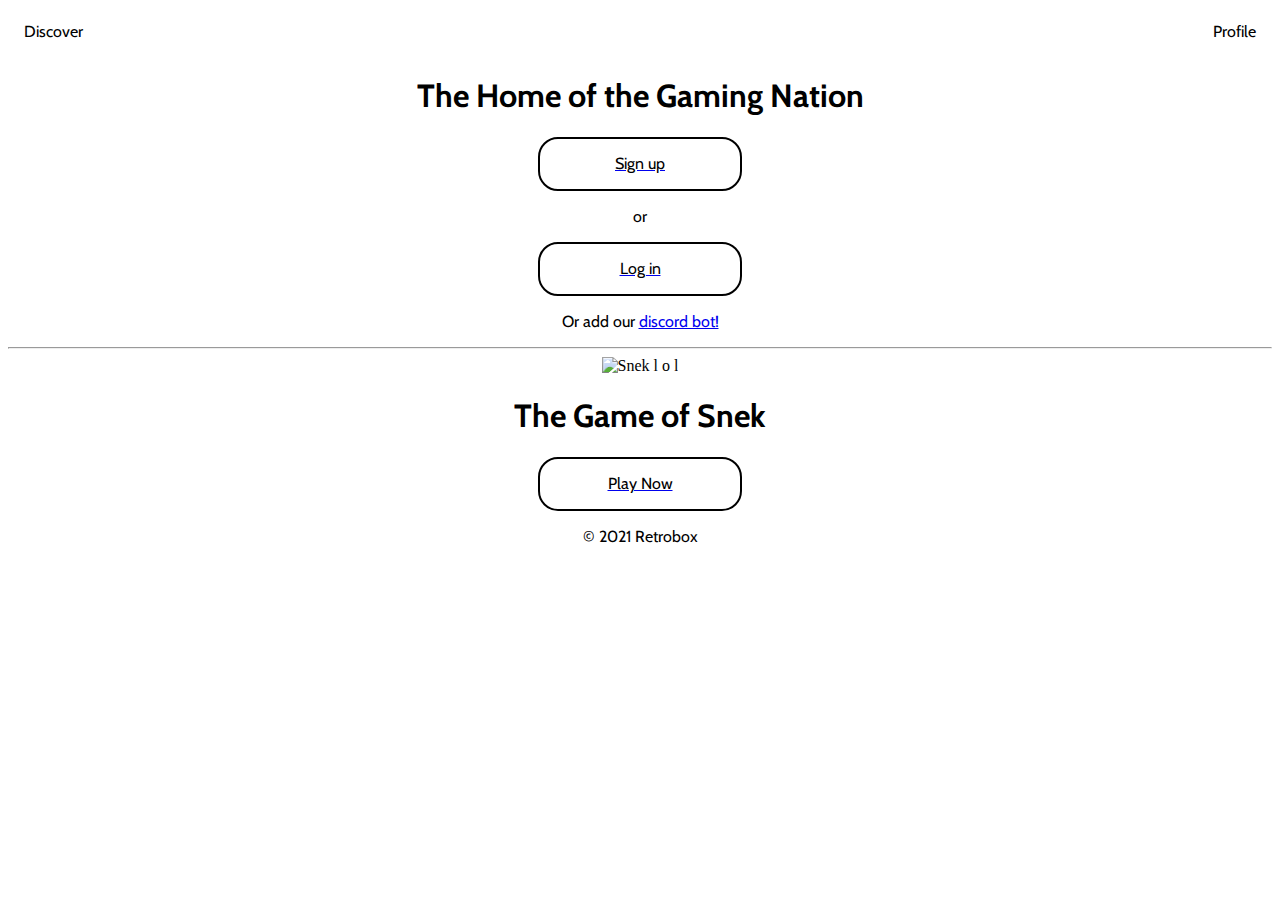
==== index.html @ a648de72 "Update index.html" ====
<!DOCTYPE html>
<html>
  <head>
    <link rel="preconnect" href="https://fonts.gstatic.com">
<link href="https://fonts.googleapis.com/css2?family=Cabin&display=swap" rel="stylesheet">
    <meta charset="utf-8">
    <meta name="viewport" content="width=device-width">
    <title>Retrobox Gaming</title>
    <link href="style.css" rel="stylesheet" type="text/css" />
  </head>
  <body>
    <script src="script.js"></script>
    <center>
     <style>
body {
  background-image: url('https://art.ngfiles.com/images/653000/653687_arzonaut_background-2.png?f1540196471');
  background-repeat: no-repeat;
  background-attachment: fixed;
  background-size: cover;
}
</style>
    <ul>
  <li><a href="/index.html">Discover</a></li>
  <li><a href="other/comingsoon.html"></a></li>
  <li style="float:right"><a class="active" href="other/comingsoon.html">Profile</a></li>
</ul>
<h1>The Home of the Gaming Nation</h1>
<a href="/index.html" target="_self"><div class="custom-btn">Sign up</div></a>
      <p>or</p>
<a href="/index.html" target="_self"><div class="custom-btn">Log in</div></a>
 <p>Or add our <a href="https://discord.com/api/oauth2/authorize?client_id=850700507064172605&permissions=0&scope=bot">discord bot!</a>
   <hr>
 <img src="https://i.pinimg.com/originals/d4/aa/32/d4aa32caae17585870520accda5f9865.jpg" alt="Snek l o l" style="width:200px;height:200x;"></a>
    <h1>The Game of Snek</h1>
    <a href="/exclusive.html" target="_self"><div class="custom-btn">Play Now</div></a>
    </hr>
<footer> <p>© 2021 Retrobox</p> </footer>
</center>
  </body>
</html>
---- style.css ----
.custom-btn {
   margin: 0;
  padding: 0;
	background-color: white;
  border: 2px solid black;
	border-radius: 20px;
  height: 50px;
	width: 200px;
  display: flex;
	align-items: center;
	justify-content: center;
  color: black;

}
a {
  font-family: Cabin;
}
h2 {
  font-family: Cabin;
}
p {
  font-family: Cabin;
}
h1 {
  font-family: Cabin;
}
ul {
  list-style-type: none;
  margin: 0;
  padding: 0;
}
ul {
  list-style-type: none;
  margin: 0;
  padding: 0;
  overflow: hidden;
  background-color: white;
}

li {
  float: left;
}

li a {
  display: block;
  color: black;
  text-align: center;
  padding: 14px 16px;
  text-decoration: none;
}

/* Change the link color to #111 (black) on hover */
li a:hover {
  background-color: whitesmoke;
}
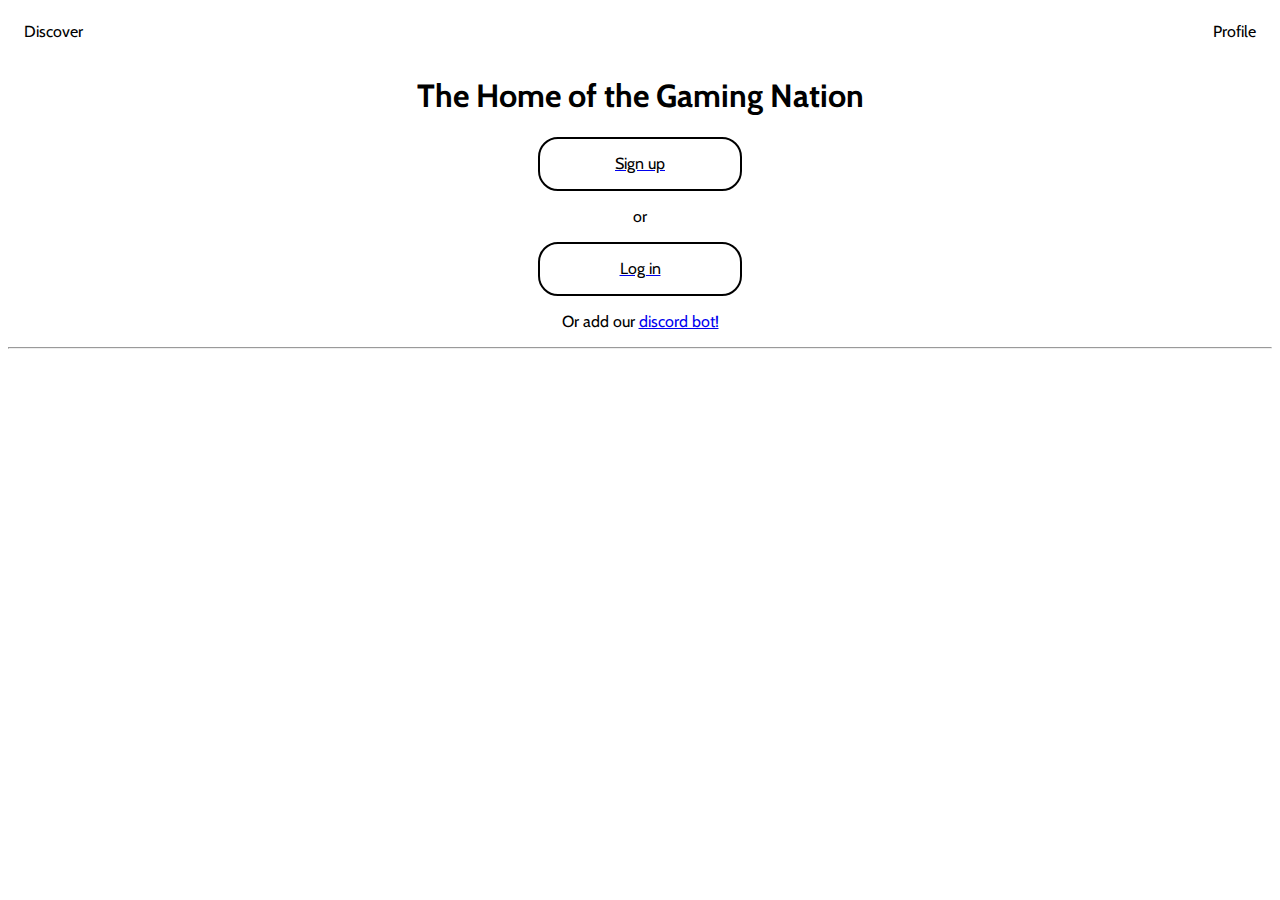
==== commit ead1f720: "Update index.html" ====
--- a/index.html
+++ b/index.html
@@ -30,7 +30,9 @@
 <a href="/index.html" target="_self"><div class="custom-btn">Log in</div></a>
  <p>Or add our <a href="https://discord.com/api/oauth2/authorize?client_id=850700507064172605&permissions=0&scope=bot">discord bot!</a>
    <hr>
- <img src="https://i.pinimg.com/originals/d4/aa/32/d4aa32caae17585870520accda5f9865.jpg" alt="Snek l o l" style="width:200px;height:200x;"></a>
+      <div class="float">
+  <img src='https://images-wixmp-ed30a86b8c4ca887773594c2.wixmp.com/f/7536a59d-14a6-4e93-a303-5891d1093bc0/dauy481-0ab7a6aa-836d-42a5-87cb-26ed1b9310d8.png?token=eyJ0eXAiOiJKV1QiLCJhbGciOiJIUzI1NiJ9.[base64].BX6IzT0U6qT-Y-bmO3lgmTZuMhBxanIU8l4qeR0YoJw>
+</div>
     <h1>The Game of Snek</h1>
     <a href="/exclusive.html" target="_self"><div class="custom-btn">Play Now</div></a>
     </hr>
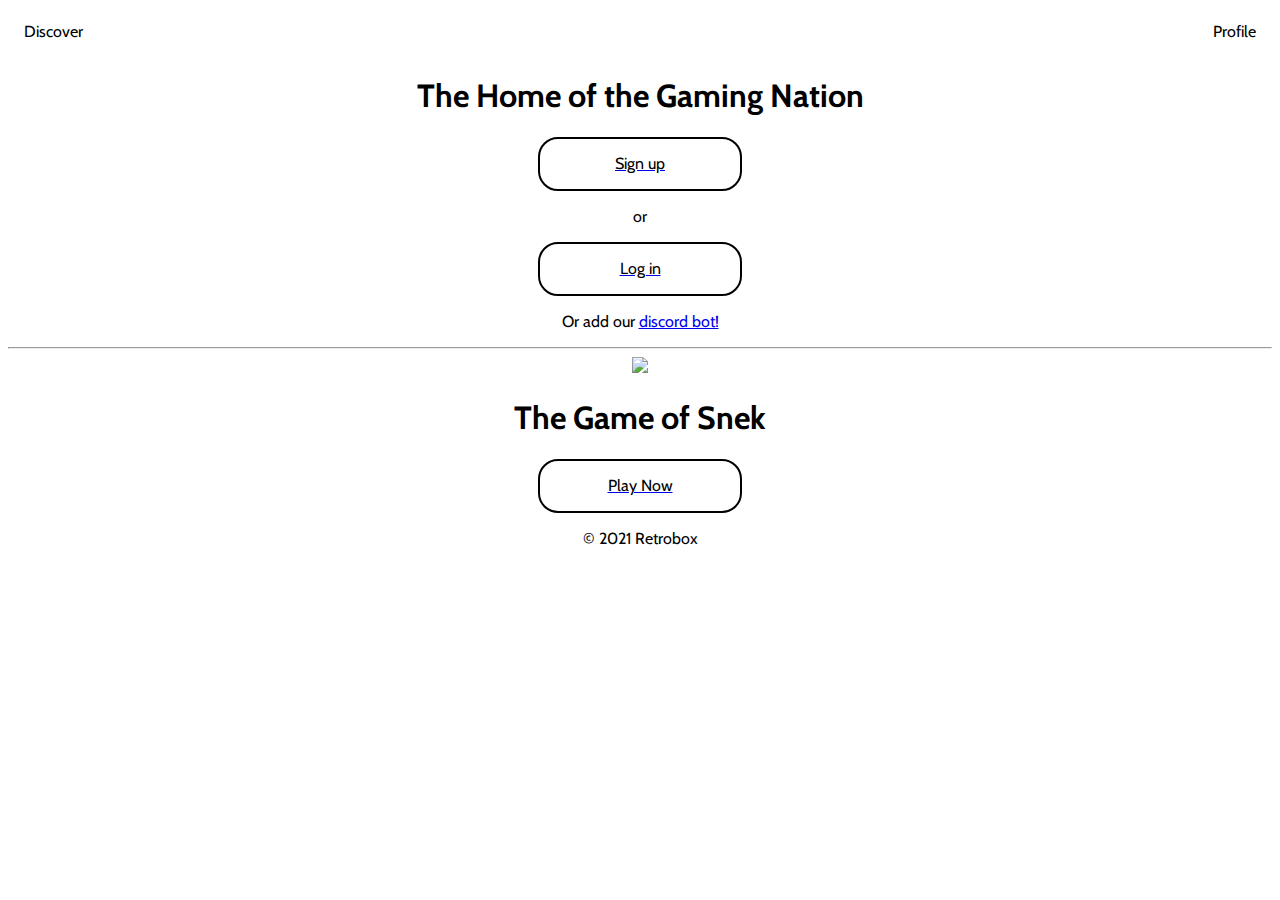
==== commit 58e26a14: "Update index.html" ====
--- a/index.html
+++ b/index.html
@@ -31,7 +31,7 @@
  <p>Or add our <a href="https://discord.com/api/oauth2/authorize?client_id=850700507064172605&permissions=0&scope=bot">discord bot!</a>
    <hr>
       <div class="float">
-  <img src='https://images-wixmp-ed30a86b8c4ca887773594c2.wixmp.com/f/7536a59d-14a6-4e93-a303-5891d1093bc0/dauy481-0ab7a6aa-836d-42a5-87cb-26ed1b9310d8.png?token=eyJ0eXAiOiJKV1QiLCJhbGciOiJIUzI1NiJ9.[base64].BX6IzT0U6qT-Y-bmO3lgmTZuMhBxanIU8l4qeR0YoJw>
+  <img src='https://images-wixmp-ed30a86b8c4ca887773594c2.wixmp.com/f/7536a59d-14a6-4e93-a303-5891d1093bc0/dauy481-0ab7a6aa-836d-42a5-87cb-26ed1b9310d8.png?token=eyJ0eXAiOiJKV1QiLCJhbGciOiJIUzI1NiJ9.[base64].BX6IzT0U6qT-Y-bmO3lgmTZuMhBxanIU8l4qeR0YoJw'>
 </div>
     <h1>The Game of Snek</h1>
     <a href="/exclusive.html" target="_self"><div class="custom-btn">Play Now</div></a>
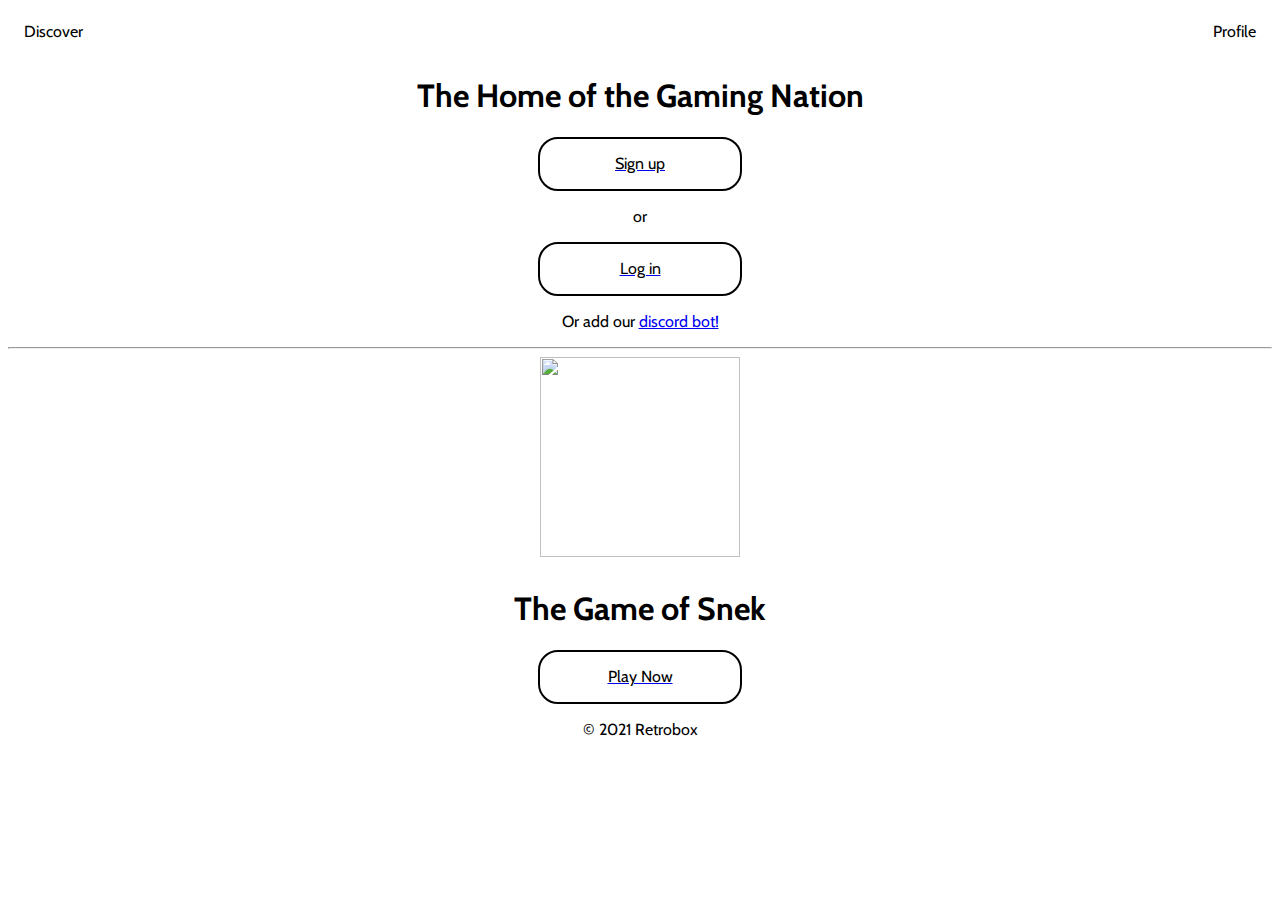
==== commit de6c3144: "Update index.html" ====
--- a/index.html
+++ b/index.html
@@ -31,8 +31,22 @@
  <p>Or add our <a href="https://discord.com/api/oauth2/authorize?client_id=850700507064172605&permissions=0&scope=bot">discord bot!</a>
    <hr>
       <div class="float">
-  <img src='https://images-wixmp-ed30a86b8c4ca887773594c2.wixmp.com/f/7536a59d-14a6-4e93-a303-5891d1093bc0/dauy481-0ab7a6aa-836d-42a5-87cb-26ed1b9310d8.png?token=eyJ0eXAiOiJKV1QiLCJhbGciOiJIUzI1NiJ9.[base64].BX6IzT0U6qT-Y-bmO3lgmTZuMhBxanIU8l4qeR0YoJw'>
+  <img src='https://images-wixmp-ed30a86b8c4ca887773594c2.wixmp.com/f/7536a59d-14a6-4e93-a303-5891d1093bc0/dauy481-0ab7a6aa-836d-42a5-87cb-26ed1b9310d8.png?token=eyJ0eXAiOiJKV1QiLCJhbGciOiJIUzI1NiJ9.[base64].BX6IzT0U6qT-Y-bmO3lgmTZuMhBxanIU8l4qeR0YoJw'
+       style="width:200px;height:200px;">
 </div>
+      <style>
+  @keyframes float {
+    0% { transform: translatey(0px); }
+    50% { transform: translatey(-10px); }
+    100% { transform: translatey(0px); }
+}
+.float {
+    font-size: 3em;
+    overflow: hidden;
+    transform: translatey(0px);
+    animation: float 3s ease-in-out infinite;
+}
+</style>
     <h1>The Game of Snek</h1>
     <a href="/exclusive.html" target="_self"><div class="custom-btn">Play Now</div></a>
     </hr>
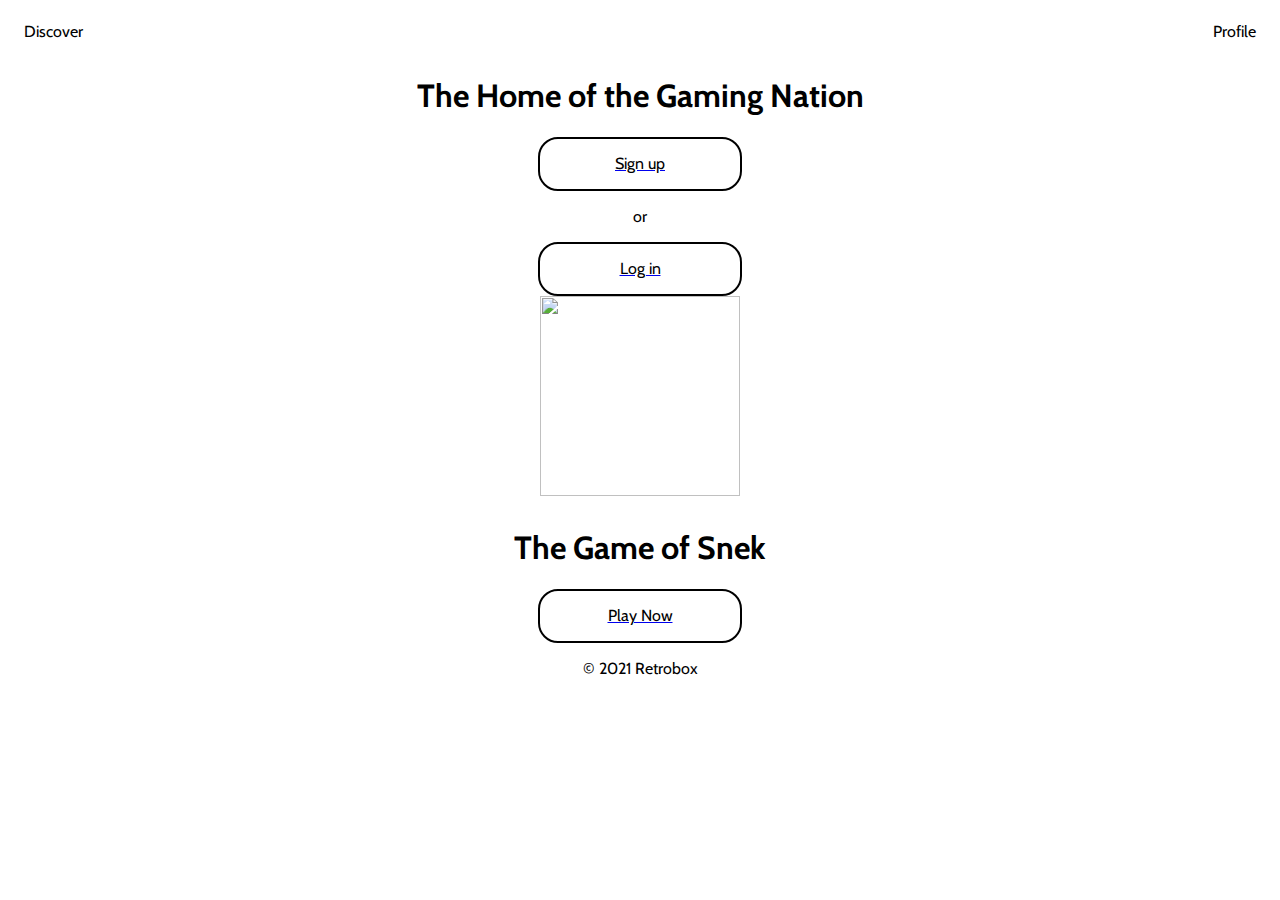
==== commit 7877b900: "Update index.html" ====
--- a/index.html
+++ b/index.html
@@ -28,8 +28,6 @@
 <a href="/index.html" target="_self"><div class="custom-btn">Sign up</div></a>
       <p>or</p>
 <a href="/index.html" target="_self"><div class="custom-btn">Log in</div></a>
- <p>Or add our <a href="https://discord.com/api/oauth2/authorize?client_id=850700507064172605&permissions=0&scope=bot">discord bot!</a>
-   <hr>
       <div class="float">
   <img src='https://images-wixmp-ed30a86b8c4ca887773594c2.wixmp.com/f/7536a59d-14a6-4e93-a303-5891d1093bc0/dauy481-0ab7a6aa-836d-42a5-87cb-26ed1b9310d8.png?token=eyJ0eXAiOiJKV1QiLCJhbGciOiJIUzI1NiJ9.[base64].BX6IzT0U6qT-Y-bmO3lgmTZuMhBxanIU8l4qeR0YoJw'
        style="width:200px;height:200px;">
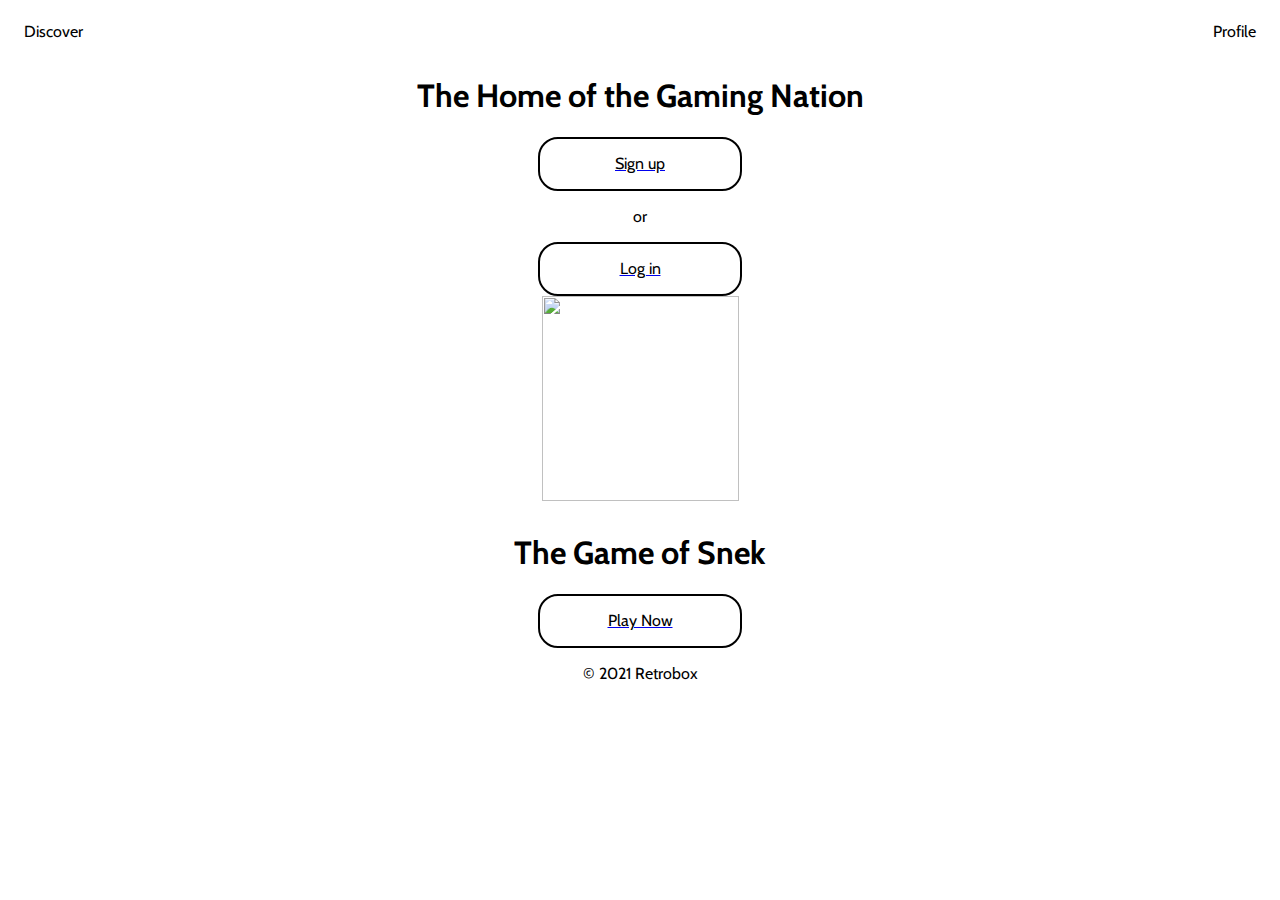
==== commit 1be29f2c: "Update index.html" ====
--- a/index.html
+++ b/index.html
@@ -4,9 +4,9 @@
     <link rel="preconnect" href="https://fonts.gstatic.com">
 <link href="https://fonts.googleapis.com/css2?family=Cabin&display=swap" rel="stylesheet">
     <meta charset="utf-8">
+    <link href="style.css" rel="stylesheet" type="text/css" />
     <meta name="viewport" content="width=device-width">
     <title>Retrobox Gaming</title>
-    <link href="style.css" rel="stylesheet" type="text/css" />
   </head>
   <body>
     <script src="script.js"></script>
@@ -20,7 +20,7 @@
 }
 </style>
     <ul>
-  <li><a href="/index.html">Discover</a></li>
+  <li><a href="/discover.html">Discover</a></li>
   <li><a href="other/comingsoon.html"></a></li>
   <li style="float:right"><a class="active" href="other/comingsoon.html">Profile</a></li>
 </ul>
@@ -30,12 +30,12 @@
 <a href="/index.html" target="_self"><div class="custom-btn">Log in</div></a>
       <div class="float">
   <img src='https://images-wixmp-ed30a86b8c4ca887773594c2.wixmp.com/f/7536a59d-14a6-4e93-a303-5891d1093bc0/dauy481-0ab7a6aa-836d-42a5-87cb-26ed1b9310d8.png?token=eyJ0eXAiOiJKV1QiLCJhbGciOiJIUzI1NiJ9.[base64].BX6IzT0U6qT-Y-bmO3lgmTZuMhBxanIU8l4qeR0YoJw'
-       style="width:200px;height:200px;">
+       style="width:197px;height:205px;">
 </div>
       <style>
   @keyframes float {
     0% { transform: translatey(0px); }
-    50% { transform: translatey(-10px); }
+    50% { transform: translatey(-6px); }
     100% { transform: translatey(0px); }
 }
 .float {
